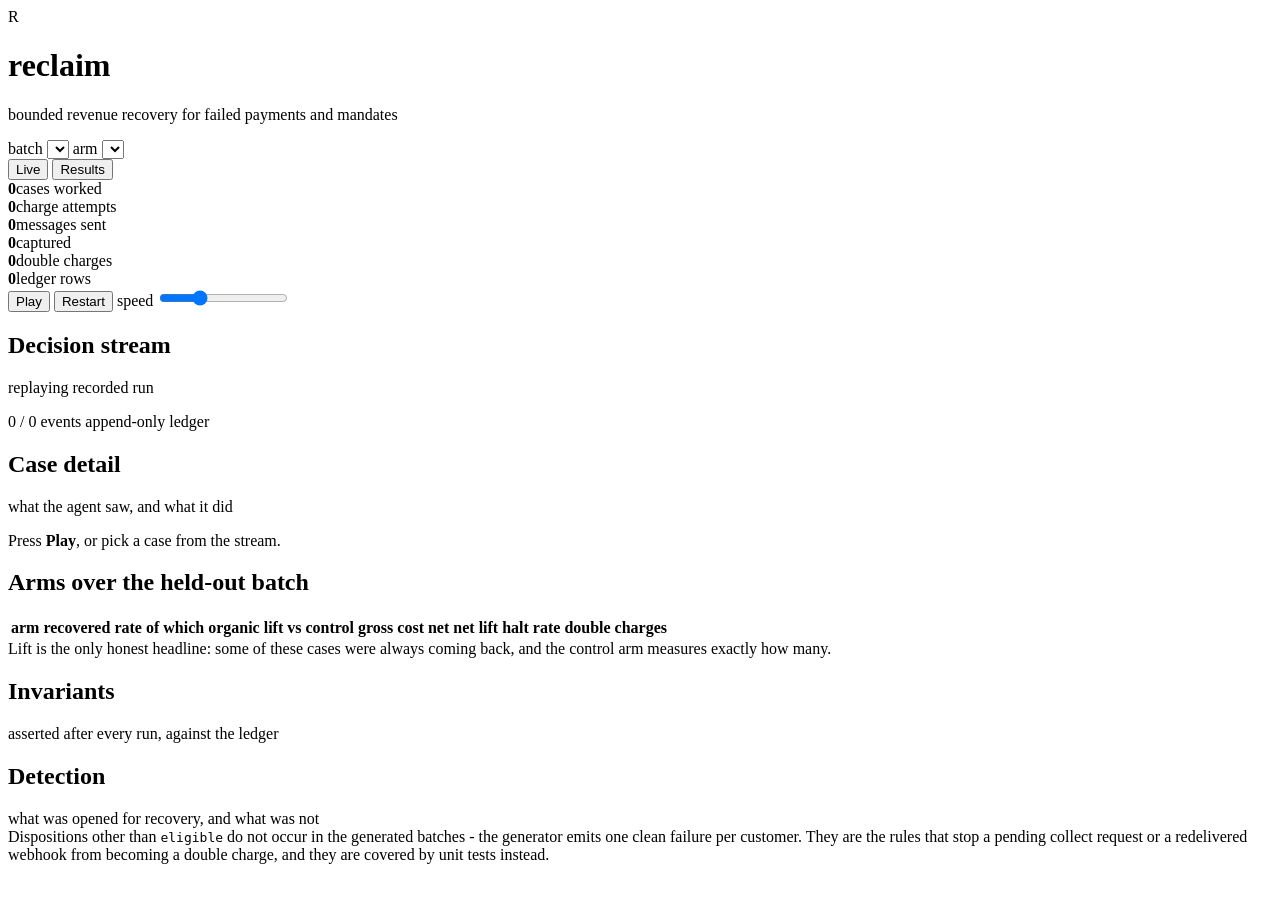
==== reclaim/api/static/index.html @ 2589ca0d "D2: append-only ledger, detection, invariants R1-R6, demo console Ledger is append-only by SQLite tr" ====
<!doctype html>
<html lang="en">
<head>
<meta charset="utf-8">
<meta name="viewport" content="width=device-width, initial-scale=1">
<title>reclaim</title>
<link rel="stylesheet" href="/static/style.css">
</head>
<body>

<header class="bar">
  <div class="brand">
    <span class="mark">R</span>
    <div>
      <h1>reclaim</h1>
      <p>bounded revenue recovery for failed payments and mandates</p>
    </div>
  </div>

  <div class="bar-right">
    <label class="field">
      <span>batch</span>
      <select id="batch"></select>
    </label>
    <label class="field">
      <span>arm</span>
      <select id="run"></select>
    </label>
    <nav class="tabs" role="tablist">
      <button class="tab is-active" data-view="live" role="tab">Live</button>
      <button class="tab" data-view="results" role="tab">Results</button>
    </nav>
  </div>
</header>

<main>
  <!-- ================= LIVE ================= -->
  <section id="view-live" class="view is-active">

    <div class="strip">
      <div class="stat"><b id="s-worked">0</b><span>cases worked</span></div>
      <div class="stat"><b id="s-charges">0</b><span>charge attempts</span></div>
      <div class="stat"><b id="s-contacts">0</b><span>messages sent</span></div>
      <div class="stat good"><b id="s-recovered">0</b><span>captured</span></div>
      <div class="stat bad"><b id="s-double">0</b><span>double charges</span></div>
      <div class="stat"><b id="s-rows">0</b><span>ledger rows</span></div>
      <div class="player">
        <button id="play" class="btn primary">Play</button>
        <button id="restart" class="btn">Restart</button>
        <label class="speed">
          <span>speed</span>
          <input id="speed" type="range" min="1" max="60" value="18">
        </label>
      </div>
    </div>

    <div class="split">
      <div class="panel">
        <div class="panel-head">
          <h2>Decision stream</h2>
          <span class="hint" id="stream-hint">replaying recorded run</span>
        </div>
        <ol id="stream" class="stream" aria-live="polite"></ol>
        <div class="panel-foot">
          <span id="stream-progress">0 / 0 events</span>
          <span class="tag ledger">append-only ledger</span>
        </div>
      </div>

      <div class="panel">
        <div class="panel-head">
          <h2>Case detail</h2>
          <span class="hint">what the agent saw, and what it did</span>
        </div>
        <div id="detail" class="detail">
          <p class="empty">Press <b>Play</b>, or pick a case from the stream.</p>
        </div>
      </div>
    </div>
  </section>

  <!-- ================= RESULTS ================= -->
  <section id="view-results" class="view">

    <div class="panel">
      <div class="panel-head">
        <h2>Arms over the held-out batch</h2>
        <span class="hint" id="results-hint"></span>
      </div>
      <div class="scroll-x">
        <table id="arms" class="table">
          <thead>
            <tr>
              <th>arm</th>
              <th class="n">recovered</th>
              <th class="n">rate</th>
              <th class="n">of which organic</th>
              <th class="n">lift vs control</th>
              <th class="n">gross</th>
              <th class="n">cost</th>
              <th class="n">net</th>
              <th class="n">net lift</th>
              <th class="n">halt rate</th>
              <th class="n">double charges</th>
            </tr>
          </thead>
          <tbody></tbody>
        </table>
      </div>
      <div class="panel-foot">
        <span class="note">
          Lift is the only honest headline: some of these cases were always coming back,
          and the control arm measures exactly how many.
        </span>
      </div>
    </div>

    <div class="split">
      <div class="panel">
        <div class="panel-head">
          <h2>Invariants</h2>
          <span class="hint">asserted after every run, against the ledger</span>
        </div>
        <div id="invariants" class="invariants"></div>
      </div>

      <div class="panel">
        <div class="panel-head">
          <h2>Detection</h2>
          <span class="hint">what was opened for recovery, and what was not</span>
        </div>
        <div id="detection" class="detection"></div>
        <div class="panel-foot">
          <span class="note">
            Dispositions other than <code>eligible</code> do not occur in the generated
            batches - the generator emits one clean failure per customer. They are the
            rules that stop a pending collect request or a redelivered webhook from
            becoming a double charge, and they are covered by unit tests instead.
          </span>
        </div>
      </div>
    </div>
  </section>
</main>

<div id="toast" class="toast" hidden></div>
<script src="/static/app.js"></script>
</body>
</html>
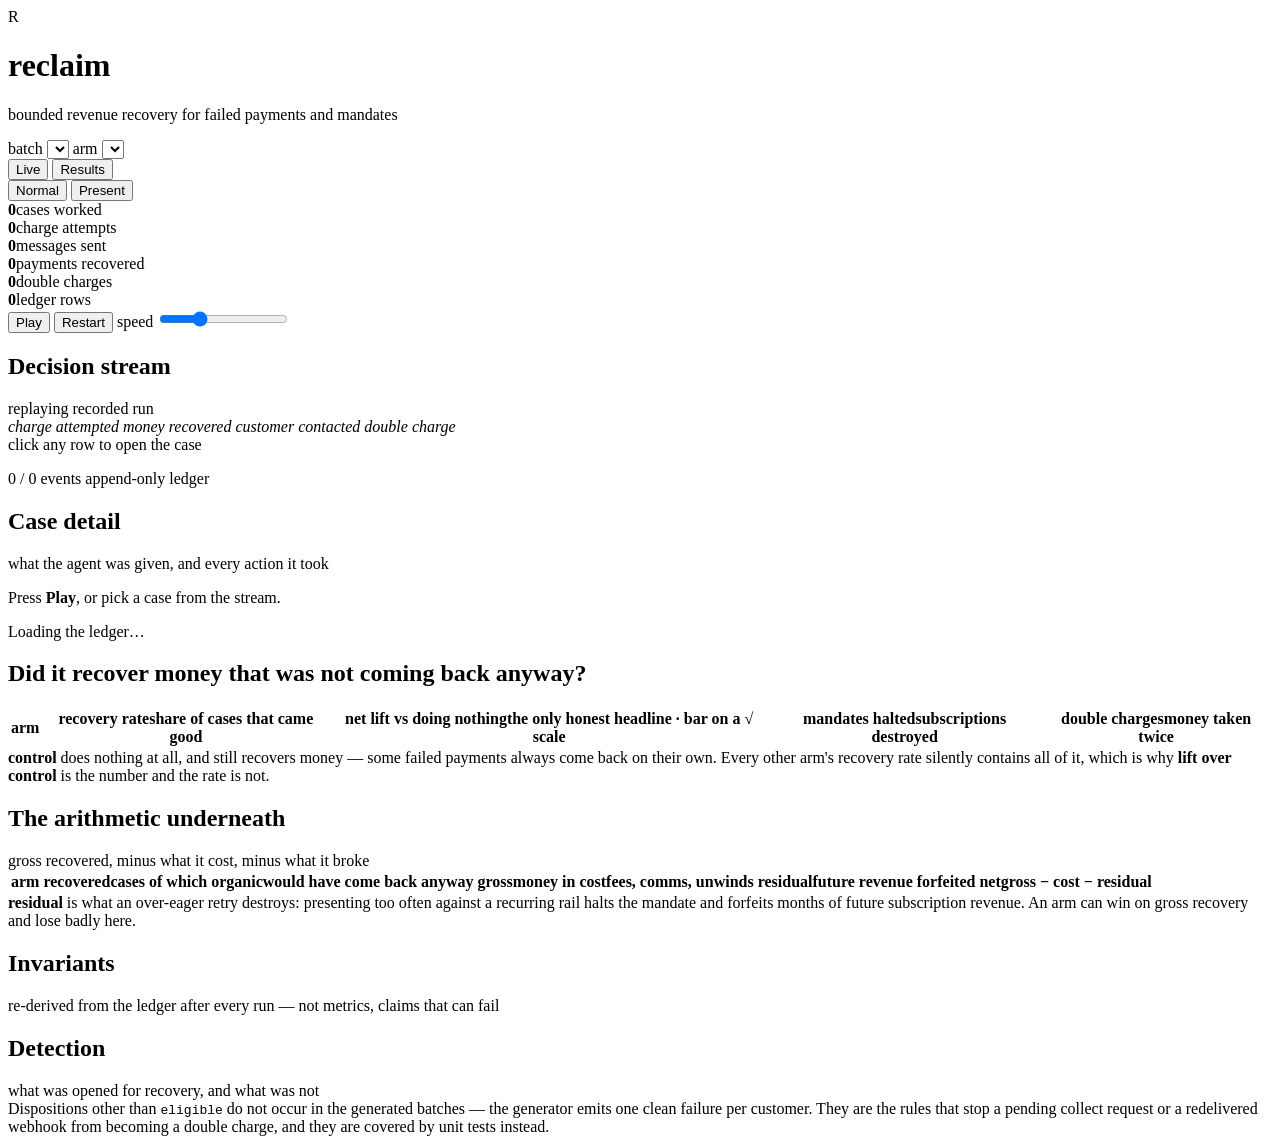
==== commit 81adb920: "D8c: rebuild the console for a screen recording, not a monitor Two complaints with one root cause: t" ====
--- a/reclaim/api/static/index.html
+++ b/reclaim/api/static/index.html
@@ -1,5 +1,5 @@
 <!doctype html>
-<html lang="en">
+<html lang="en" data-zoom="normal">
 <head>
 <meta charset="utf-8">
 <meta name="viewport" content="width=device-width, initial-scale=1">
@@ -30,6 +30,10 @@
       <button class="tab is-active" data-view="live" role="tab">Live</button>
       <button class="tab" data-view="results" role="tab">Results</button>
     </nav>
+    <div class="zoom" role="group" aria-label="display size">
+      <button data-zoom="normal" class="is-active" title="desk reading">Normal</button>
+      <button data-zoom="present" title="large enough to read in a screen recording">Present</button>
+    </div>
   </div>
 </header>
 
@@ -41,7 +45,7 @@
       <div class="stat"><b id="s-worked">0</b><span>cases worked</span></div>
       <div class="stat"><b id="s-charges">0</b><span>charge attempts</span></div>
       <div class="stat"><b id="s-contacts">0</b><span>messages sent</span></div>
-      <div class="stat good"><b id="s-recovered">0</b><span>captured</span></div>
+      <div class="stat good"><b id="s-recovered">0</b><span>payments recovered</span></div>
       <div class="stat bad"><b id="s-double">0</b><span>double charges</span></div>
       <div class="stat"><b id="s-rows">0</b><span>ledger rows</span></div>
       <div class="player">
@@ -55,10 +59,19 @@
     </div>
 
     <div class="split">
-      <div class="panel">
+      <div class="panel feed">
         <div class="panel-head">
           <h2>Decision stream</h2>
           <span class="hint" id="stream-hint">replaying recorded run</span>
+        </div>
+        <div class="panel-head" style="border-bottom:1px solid var(--line-soft)">
+          <div class="legend">
+            <i class="l-retry">charge attempted</i>
+            <i class="l-capture">money recovered</i>
+            <i class="l-contact">customer contacted</i>
+            <i class="l-double">double charge</i>
+          </div>
+          <span class="hint">click any row to open the case</span>
         </div>
         <ol id="stream" class="stream" aria-live="polite"></ol>
         <div class="panel-foot">
@@ -67,10 +80,10 @@
         </div>
       </div>
 
-      <div class="panel">
+      <div class="panel tall">
         <div class="panel-head">
           <h2>Case detail</h2>
-          <span class="hint">what the agent saw, and what it did</span>
+          <span class="hint">what the agent was given, and every action it took</span>
         </div>
         <div id="detail" class="detail">
           <p class="empty">Press <b>Play</b>, or pick a case from the stream.</p>
@@ -82,9 +95,14 @@
   <!-- ================= RESULTS ================= -->
   <section id="view-results" class="view">
 
+    <div class="verdict">
+      <p id="verdict-line">Loading the ledger…</p>
+      <div class="headline" id="headline"></div>
+    </div>
+
     <div class="panel">
       <div class="panel-head">
-        <h2>Arms over the held-out batch</h2>
+        <h2>Did it recover money that was not coming back anyway?</h2>
         <span class="hint" id="results-hint"></span>
       </div>
       <div class="scroll-x">
@@ -92,16 +110,10 @@
           <thead>
             <tr>
               <th>arm</th>
-              <th class="n">recovered</th>
-              <th class="n">rate</th>
-              <th class="n">of which organic</th>
-              <th class="n">lift vs control</th>
-              <th class="n">gross</th>
-              <th class="n">cost</th>
-              <th class="n">net</th>
-              <th class="n">net lift</th>
-              <th class="n">halt rate</th>
-              <th class="n">double charges</th>
+              <th class="n">recovery rate<span class="sub">share of cases that came good</span></th>
+              <th>net lift vs doing nothing<span class="sub">the only honest headline · bar on a &radic; scale</span></th>
+              <th class="n">mandates halted<span class="sub">subscriptions destroyed</span></th>
+              <th class="n">double charges<span class="sub">money taken twice</span></th>
             </tr>
           </thead>
           <tbody></tbody>
@@ -109,8 +121,39 @@
       </div>
       <div class="panel-foot">
         <span class="note">
-          Lift is the only honest headline: some of these cases were always coming back,
-          and the control arm measures exactly how many.
+          <b>control</b> does nothing at all, and still recovers money — some failed payments
+          always come back on their own. Every other arm's recovery rate silently contains
+          all of it, which is why <b>lift over control</b> is the number and the rate is not.
+        </span>
+      </div>
+    </div>
+
+    <div class="panel">
+      <div class="panel-head">
+        <h2>The arithmetic underneath</h2>
+        <span class="hint">gross recovered, minus what it cost, minus what it broke</span>
+      </div>
+      <div class="scroll-x">
+        <table id="money" class="table">
+          <thead>
+            <tr>
+              <th>arm</th>
+              <th class="n">recovered<span class="sub">cases</span></th>
+              <th class="n">of which organic<span class="sub">would have come back anyway</span></th>
+              <th class="n">gross<span class="sub">money in</span></th>
+              <th class="n">cost<span class="sub">fees, comms, unwinds</span></th>
+              <th class="n">residual<span class="sub">future revenue forfeited</span></th>
+              <th class="n">net<span class="sub">gross − cost − residual</span></th>
+            </tr>
+          </thead>
+          <tbody></tbody>
+        </table>
+      </div>
+      <div class="panel-foot">
+        <span class="note">
+          <b>residual</b> is what an over-eager retry destroys: presenting too often against a
+          recurring rail halts the mandate and forfeits months of future subscription revenue.
+          An arm can win on gross recovery and lose badly here.
         </span>
       </div>
     </div>
@@ -119,7 +162,7 @@
       <div class="panel">
         <div class="panel-head">
           <h2>Invariants</h2>
-          <span class="hint">asserted after every run, against the ledger</span>
+          <span class="hint">re-derived from the ledger after every run — not metrics, claims that can fail</span>
         </div>
         <div id="invariants" class="invariants"></div>
       </div>
@@ -133,9 +176,9 @@
         <div class="panel-foot">
           <span class="note">
             Dispositions other than <code>eligible</code> do not occur in the generated
-            batches - the generator emits one clean failure per customer. They are the
-            rules that stop a pending collect request or a redelivered webhook from
-            becoming a double charge, and they are covered by unit tests instead.
+            batches — the generator emits one clean failure per customer. They are the rules
+            that stop a pending collect request or a redelivered webhook from becoming a
+            double charge, and they are covered by unit tests instead.
           </span>
         </div>
       </div>
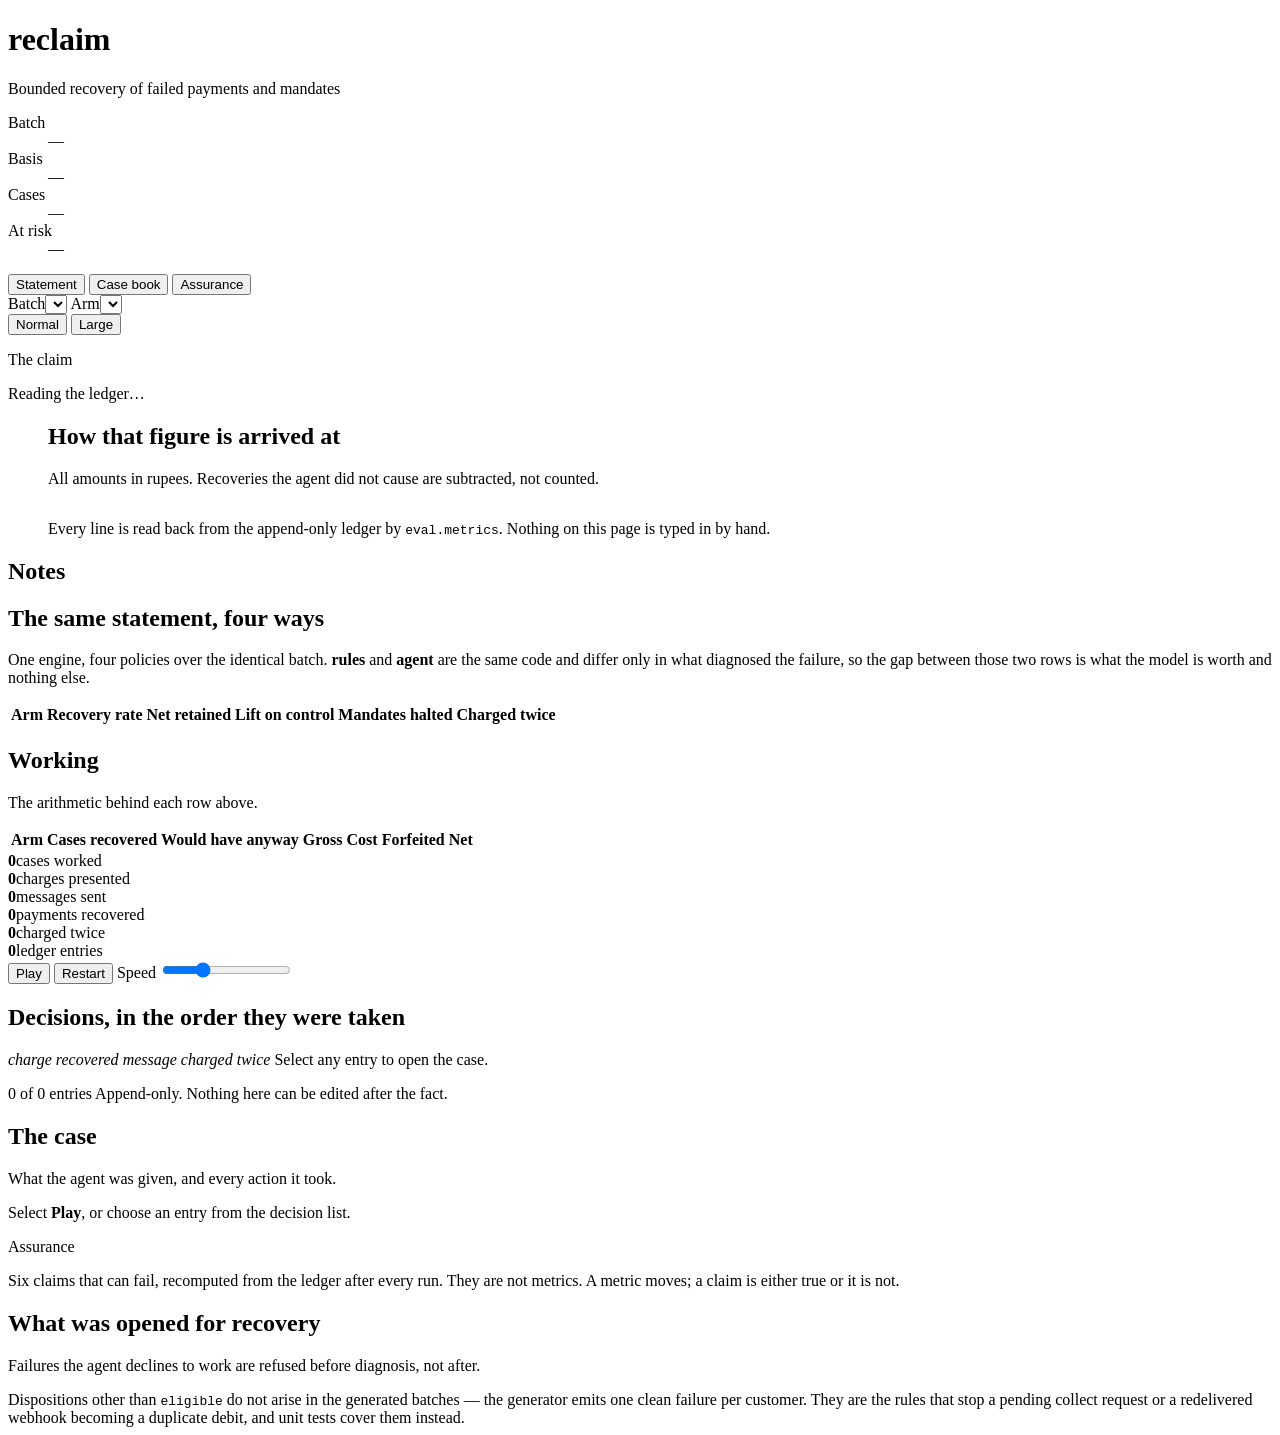
==== commit 04303054: "D9: the console is a statement of account, not a dashboard A dashboard asks to be trusted. A stateme" ====
--- a/reclaim/api/static/index.html
+++ b/reclaim/api/static/index.html
@@ -3,187 +3,197 @@
 <head>
 <meta charset="utf-8">
 <meta name="viewport" content="width=device-width, initial-scale=1">
-<title>reclaim</title>
+<title>reclaim — statement of recovery</title>
+<link rel="preconnect" href="https://fonts.googleapis.com">
+<link rel="preconnect" href="https://fonts.gstatic.com" crossorigin>
+<link href="https://fonts.googleapis.com/css2?family=IBM+Plex+Mono:wght@400;500;600&family=IBM+Plex+Sans:wght@400;500;600&family=IBM+Plex+Serif:wght@400;600&display=swap" rel="stylesheet">
 <link rel="stylesheet" href="/static/style.css">
 </head>
 <body>
 
-<header class="bar">
-  <div class="brand">
-    <span class="mark">R</span>
-    <div>
-      <h1>reclaim</h1>
-      <p>bounded revenue recovery for failed payments and mandates</p>
-    </div>
+<header class="masthead">
+  <div class="ident">
+    <h1>reclaim</h1>
+    <p>Bounded recovery of failed payments and mandates</p>
   </div>
 
-  <div class="bar-right">
-    <label class="field">
-      <span>batch</span>
-      <select id="batch"></select>
-    </label>
-    <label class="field">
-      <span>arm</span>
-      <select id="run"></select>
-    </label>
-    <nav class="tabs" role="tablist">
-      <button class="tab is-active" data-view="live" role="tab">Live</button>
-      <button class="tab" data-view="results" role="tab">Results</button>
-    </nav>
-    <div class="zoom" role="group" aria-label="display size">
-      <button data-zoom="normal" class="is-active" title="desk reading">Normal</button>
-      <button data-zoom="present" title="large enough to read in a screen recording">Present</button>
-    </div>
+  <dl class="issue">
+    <div><dt>Batch</dt><dd id="m-batch">—</dd></div>
+    <div><dt>Basis</dt><dd id="m-basis">—</dd></div>
+    <div><dt>Cases</dt><dd id="m-cases">—</dd></div>
+    <div><dt>At risk</dt><dd id="m-risk">—</dd></div>
+  </dl>
+</header>
+
+<nav class="tabs">
+  <div class="tabset" role="tablist">
+    <button class="tab is-on" data-view="statement" role="tab">Statement</button>
+    <button class="tab" data-view="book" role="tab">Case book</button>
+    <button class="tab" data-view="assurance" role="tab">Assurance</button>
   </div>
-</header>
+
+  <div class="picks">
+    <label class="pick"><span>Batch</span><select id="batch"></select></label>
+    <label class="pick"><span>Arm</span><select id="run"></select></label>
+    <div class="sizer" role="group" aria-label="Text size">
+      <button data-zoom="normal" class="is-on">Normal</button>
+      <button data-zoom="present">Large</button>
+    </div>
+  </div>
+</nav>
 
 <main>
-  <!-- ================= LIVE ================= -->
-  <section id="view-live" class="view is-active">
-
-    <div class="strip">
-      <div class="stat"><b id="s-worked">0</b><span>cases worked</span></div>
-      <div class="stat"><b id="s-charges">0</b><span>charge attempts</span></div>
-      <div class="stat"><b id="s-contacts">0</b><span>messages sent</span></div>
-      <div class="stat good"><b id="s-recovered">0</b><span>payments recovered</span></div>
-      <div class="stat bad"><b id="s-double">0</b><span>double charges</span></div>
-      <div class="stat"><b id="s-rows">0</b><span>ledger rows</span></div>
-      <div class="player">
-        <button id="play" class="btn primary">Play</button>
-        <button id="restart" class="btn">Restart</button>
-        <label class="speed">
-          <span>speed</span>
-          <input id="speed" type="range" min="1" max="60" value="18">
-        </label>
-      </div>
-    </div>
-
-    <div class="split">
-      <div class="panel feed">
-        <div class="panel-head">
-          <h2>Decision stream</h2>
-          <span class="hint" id="stream-hint">replaying recorded run</span>
-        </div>
-        <div class="panel-head" style="border-bottom:1px solid var(--line-soft)">
-          <div class="legend">
-            <i class="l-retry">charge attempted</i>
-            <i class="l-capture">money recovered</i>
-            <i class="l-contact">customer contacted</i>
-            <i class="l-double">double charge</i>
-          </div>
-          <span class="hint">click any row to open the case</span>
-        </div>
-        <ol id="stream" class="stream" aria-live="polite"></ol>
-        <div class="panel-foot">
-          <span id="stream-progress">0 / 0 events</span>
-          <span class="tag ledger">append-only ledger</span>
-        </div>
-      </div>
-
-      <div class="panel tall">
-        <div class="panel-head">
-          <h2>Case detail</h2>
-          <span class="hint">what the agent was given, and every action it took</span>
-        </div>
-        <div id="detail" class="detail">
-          <p class="empty">Press <b>Play</b>, or pick a case from the stream.</p>
-        </div>
-      </div>
-    </div>
-  </section>
-
-  <!-- ================= RESULTS ================= -->
-  <section id="view-results" class="view">
-
-    <div class="verdict">
-      <p id="verdict-line">Loading the ledger…</p>
-      <div class="headline" id="headline"></div>
-    </div>
-
-    <div class="panel">
-      <div class="panel-head">
-        <h2>Did it recover money that was not coming back anyway?</h2>
-        <span class="hint" id="results-hint"></span>
-      </div>
-      <div class="scroll-x">
-        <table id="arms" class="table">
+
+  <!-- ══════════════════════════ STATEMENT ══════════════════════════ -->
+  <section id="view-statement" class="view is-on">
+
+    <div class="claim">
+      <p class="eyebrow">The claim</p>
+      <p class="lede" id="claim-line">Reading the ledger…</p>
+    </div>
+
+    <div class="cols">
+      <!-- the signature: the headline figure, worked out line by line -->
+      <figure class="derivation" aria-labelledby="deriv-h">
+        <figcaption>
+          <h2 id="deriv-h">How that figure is arrived at</h2>
+          <p>All amounts in rupees. Recoveries the agent did not cause are subtracted, not counted.</p>
+        </figcaption>
+        <table class="ledger" id="derivation"><tbody></tbody></table>
+        <p class="footnote">
+          Every line is read back from the append-only ledger by <code>eval.metrics</code>.
+          Nothing on this page is typed in by hand.
+        </p>
+      </figure>
+
+      <aside class="aside">
+        <h2>Notes</h2>
+        <div id="ledger-notes" class="notes"></div>
+      </aside>
+    </div>
+
+    <section class="block">
+      <div class="block-head">
+        <h2>The same statement, four ways</h2>
+        <p>One engine, four policies over the identical batch. <b>rules</b> and <b>agent</b>
+           are the same code and differ only in what diagnosed the failure, so the gap
+           between those two rows is what the model is worth and nothing else.</p>
+      </div>
+      <div class="scroll">
+        <table class="ledger arms" id="arms">
           <thead>
             <tr>
-              <th>arm</th>
-              <th class="n">recovery rate<span class="sub">share of cases that came good</span></th>
-              <th>net lift vs doing nothing<span class="sub">the only honest headline · bar on a &radic; scale</span></th>
-              <th class="n">mandates halted<span class="sub">subscriptions destroyed</span></th>
-              <th class="n">double charges<span class="sub">money taken twice</span></th>
+              <th scope="col">Arm</th>
+              <th scope="col" class="fig">Recovery rate</th>
+              <th scope="col" class="fig">Net retained</th>
+              <th scope="col" class="fig">Lift on control</th>
+              <th scope="col" class="fig">Mandates halted</th>
+              <th scope="col" class="fig">Charged twice</th>
             </tr>
           </thead>
           <tbody></tbody>
         </table>
       </div>
-      <div class="panel-foot">
-        <span class="note">
-          <b>control</b> does nothing at all, and still recovers money — some failed payments
-          always come back on their own. Every other arm's recovery rate silently contains
-          all of it, which is why <b>lift over control</b> is the number and the rate is not.
-        </span>
-      </div>
-    </div>
-
-    <div class="panel">
-      <div class="panel-head">
-        <h2>The arithmetic underneath</h2>
-        <span class="hint">gross recovered, minus what it cost, minus what it broke</span>
-      </div>
-      <div class="scroll-x">
-        <table id="money" class="table">
+    </section>
+
+    <section class="block">
+      <div class="block-head">
+        <h2>Working</h2>
+        <p>The arithmetic behind each row above.</p>
+      </div>
+      <div class="scroll">
+        <table class="ledger arms" id="working">
           <thead>
             <tr>
-              <th>arm</th>
-              <th class="n">recovered<span class="sub">cases</span></th>
-              <th class="n">of which organic<span class="sub">would have come back anyway</span></th>
-              <th class="n">gross<span class="sub">money in</span></th>
-              <th class="n">cost<span class="sub">fees, comms, unwinds</span></th>
-              <th class="n">residual<span class="sub">future revenue forfeited</span></th>
-              <th class="n">net<span class="sub">gross − cost − residual</span></th>
+              <th scope="col">Arm</th>
+              <th scope="col" class="fig">Cases recovered</th>
+              <th scope="col" class="fig">Would have anyway</th>
+              <th scope="col" class="fig">Gross</th>
+              <th scope="col" class="fig">Cost</th>
+              <th scope="col" class="fig">Forfeited</th>
+              <th scope="col" class="fig">Net</th>
             </tr>
           </thead>
           <tbody></tbody>
         </table>
       </div>
-      <div class="panel-foot">
-        <span class="note">
-          <b>residual</b> is what an over-eager retry destroys: presenting too often against a
-          recurring rail halts the mandate and forfeits months of future subscription revenue.
-          An arm can win on gross recovery and lose badly here.
-        </span>
-      </div>
-    </div>
-
-    <div class="split">
-      <div class="panel">
-        <div class="panel-head">
-          <h2>Invariants</h2>
-          <span class="hint">re-derived from the ledger after every run — not metrics, claims that can fail</span>
-        </div>
-        <div id="invariants" class="invariants"></div>
-      </div>
-
-      <div class="panel">
-        <div class="panel-head">
-          <h2>Detection</h2>
-          <span class="hint">what was opened for recovery, and what was not</span>
-        </div>
-        <div id="detection" class="detection"></div>
-        <div class="panel-foot">
-          <span class="note">
-            Dispositions other than <code>eligible</code> do not occur in the generated
-            batches — the generator emits one clean failure per customer. They are the rules
-            that stop a pending collect request or a redelivered webhook from becoming a
-            double charge, and they are covered by unit tests instead.
-          </span>
-        </div>
-      </div>
-    </div>
+    </section>
   </section>
+
+  <!-- ══════════════════════════ CASE BOOK ══════════════════════════ -->
+  <section id="view-book" class="view">
+
+    <div class="tally">
+      <div class="t"><b id="s-worked">0</b><span>cases worked</span></div>
+      <div class="t"><b id="s-charges">0</b><span>charges presented</span></div>
+      <div class="t"><b id="s-contacts">0</b><span>messages sent</span></div>
+      <div class="t is-good"><b id="s-recovered">0</b><span>payments recovered</span></div>
+      <div class="t is-bad"><b id="s-double">0</b><span>charged twice</span></div>
+      <div class="t"><b id="s-rows">0</b><span>ledger entries</span></div>
+      <div class="transport">
+        <button id="play" class="btn is-primary">Play</button>
+        <button id="restart" class="btn">Restart</button>
+        <label class="speed"><span>Speed</span>
+          <input id="speed" type="range" min="1" max="60" value="18"></label>
+      </div>
+    </div>
+
+    <div class="cols cols-book">
+      <section class="block feed">
+        <div class="block-head">
+          <h2>Decisions, in the order they were taken</h2>
+          <p class="key">
+            <i class="k-charge">charge</i>
+            <i class="k-good">recovered</i>
+            <i class="k-contact">message</i>
+            <i class="k-bad">charged twice</i>
+            <span>Select any entry to open the case.</span>
+          </p>
+        </div>
+        <ol id="stream" class="stream" aria-live="polite"></ol>
+        <div class="block-foot">
+          <span id="stream-progress">0 of 0 entries</span>
+          <span>Append-only. Nothing here can be edited after the fact.</span>
+        </div>
+      </section>
+
+      <section class="block">
+        <div class="block-head">
+          <h2>The case</h2>
+          <p>What the agent was given, and every action it took.</p>
+        </div>
+        <div id="detail" class="detail">
+          <p class="vacant">Select <b>Play</b>, or choose an entry from the decision list.</p>
+        </div>
+      </section>
+    </div>
+  </section>
+
+  <!-- ══════════════════════════ ASSURANCE ══════════════════════════ -->
+  <section id="view-assurance" class="view">
+    <div class="claim">
+      <p class="eyebrow">Assurance</p>
+      <p class="lede">Six claims that can fail, recomputed from the ledger after every run.
+        They are not metrics. A metric moves; a claim is either true or it is not.</p>
+    </div>
+
+    <div id="assurance" class="assurance"></div>
+
+    <section class="block">
+      <div class="block-head">
+        <h2>What was opened for recovery</h2>
+        <p>Failures the agent declines to work are refused before diagnosis, not after.</p>
+      </div>
+      <div id="detection" class="detection"></div>
+      <div class="block-foot">
+        <span>Dispositions other than <code>eligible</code> do not arise in the generated
+          batches — the generator emits one clean failure per customer. They are the rules
+          that stop a pending collect request or a redelivered webhook becoming a duplicate
+          debit, and unit tests cover them instead.</span>
+      </div>
+    </section>
+  </section>
+
 </main>
 
 <div id="toast" class="toast" hidden></div>
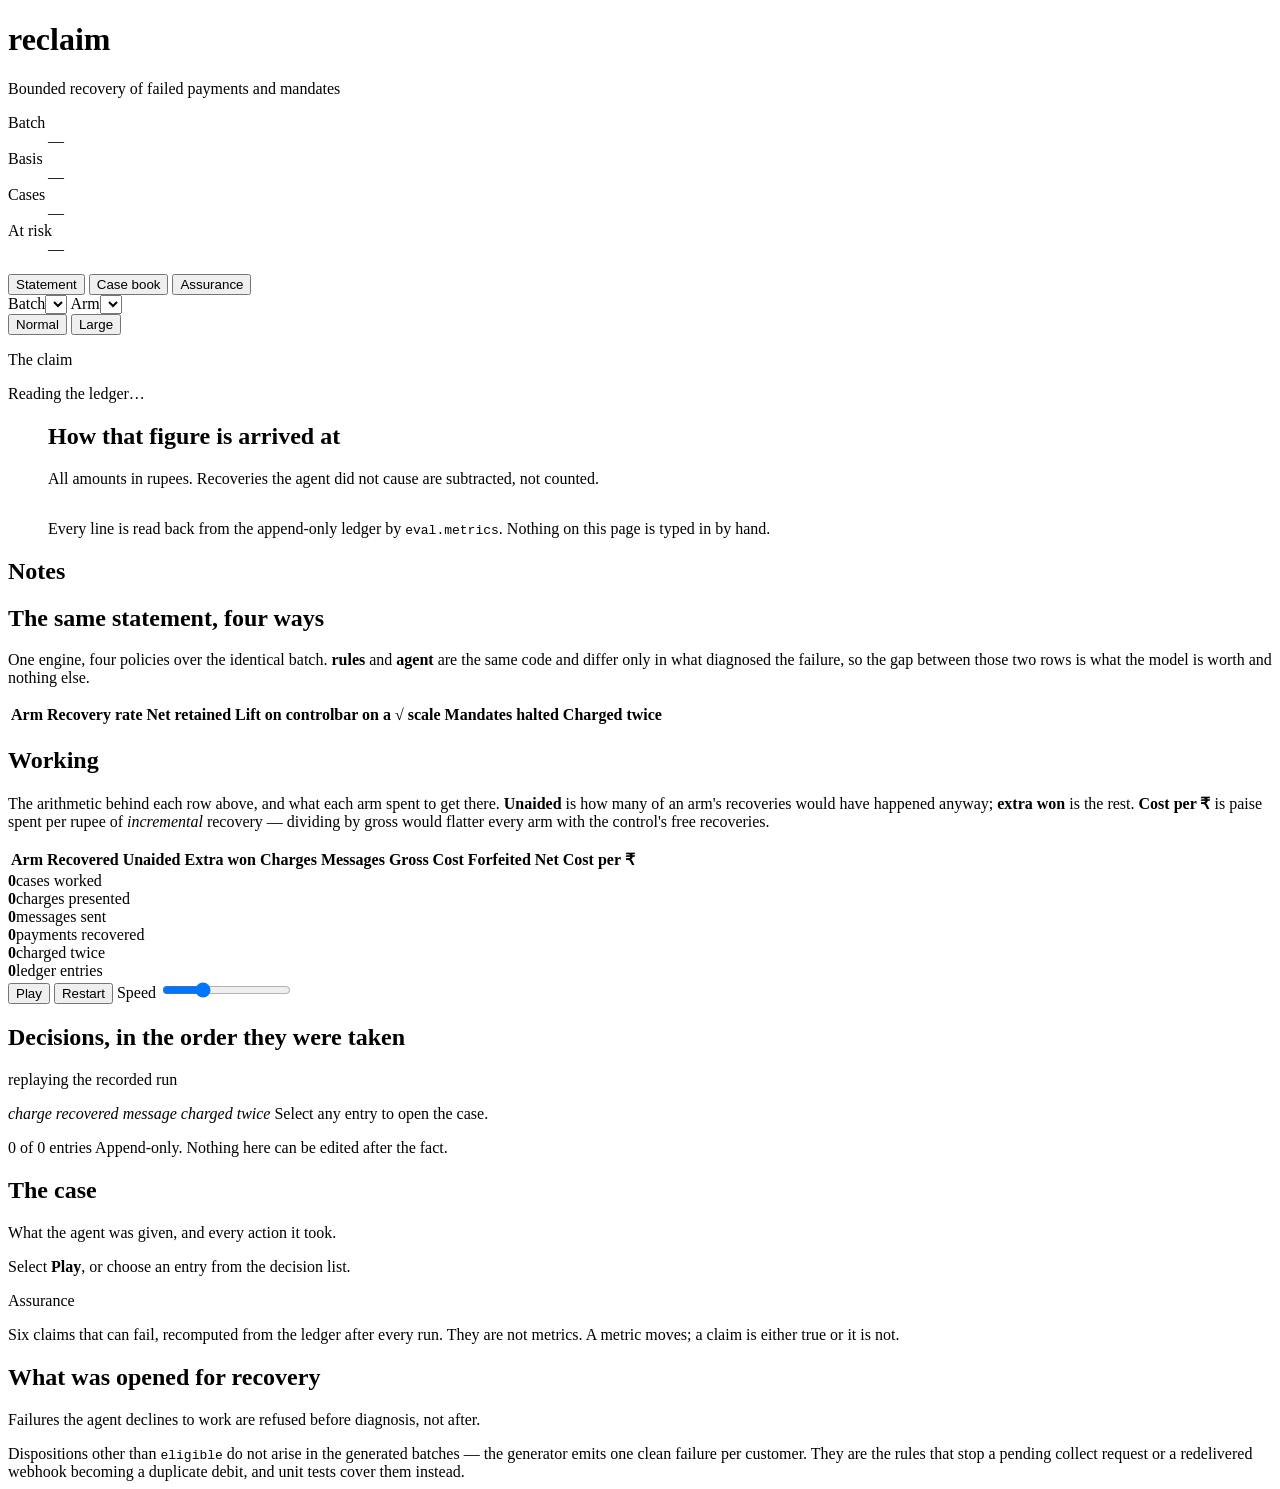
==== commit fec29d1e: "Restore what the redesign cut, and add what was never shown The rebuild shipped without the net-lift" ====
--- a/reclaim/api/static/index.html
+++ b/reclaim/api/static/index.html
@@ -51,6 +51,8 @@
       <p class="eyebrow">The claim</p>
       <p class="lede" id="claim-line">Reading the ledger…</p>
     </div>
+
+    <div class="figures" id="figures"></div>
 
     <div class="cols">
       <!-- the signature: the headline figure, worked out line by line -->
@@ -86,7 +88,7 @@
               <th scope="col">Arm</th>
               <th scope="col" class="fig">Recovery rate</th>
               <th scope="col" class="fig">Net retained</th>
-              <th scope="col" class="fig">Lift on control</th>
+              <th scope="col" class="fig">Lift on control<span class="sub">bar on a &radic; scale</span></th>
               <th scope="col" class="fig">Mandates halted</th>
               <th scope="col" class="fig">Charged twice</th>
             </tr>
@@ -99,19 +101,27 @@
     <section class="block">
       <div class="block-head">
         <h2>Working</h2>
-        <p>The arithmetic behind each row above.</p>
+        <p>The arithmetic behind each row above, and what each arm spent to get there.
+           <b>Unaided</b> is how many of an arm's recoveries would have happened anyway;
+           <b>extra won</b> is the rest. <b>Cost per ₹</b> is paise spent per rupee of
+           <i>incremental</i> recovery — dividing by gross would flatter every arm with the
+           control's free recoveries.</p>
       </div>
       <div class="scroll">
         <table class="ledger arms" id="working">
           <thead>
             <tr>
               <th scope="col">Arm</th>
-              <th scope="col" class="fig">Cases recovered</th>
-              <th scope="col" class="fig">Would have anyway</th>
+              <th scope="col" class="fig">Recovered</th>
+              <th scope="col" class="fig">Unaided</th>
+              <th scope="col" class="fig">Extra won</th>
+              <th scope="col" class="fig">Charges</th>
+              <th scope="col" class="fig">Messages</th>
               <th scope="col" class="fig">Gross</th>
               <th scope="col" class="fig">Cost</th>
               <th scope="col" class="fig">Forfeited</th>
               <th scope="col" class="fig">Net</th>
+              <th scope="col" class="fig">Cost per ₹</th>
             </tr>
           </thead>
           <tbody></tbody>
@@ -142,6 +152,7 @@
       <section class="block feed">
         <div class="block-head">
           <h2>Decisions, in the order they were taken</h2>
+          <span class="hint" id="stream-hint">replaying the recorded run</span>
           <p class="key">
             <i class="k-charge">charge</i>
             <i class="k-good">recovered</i>
